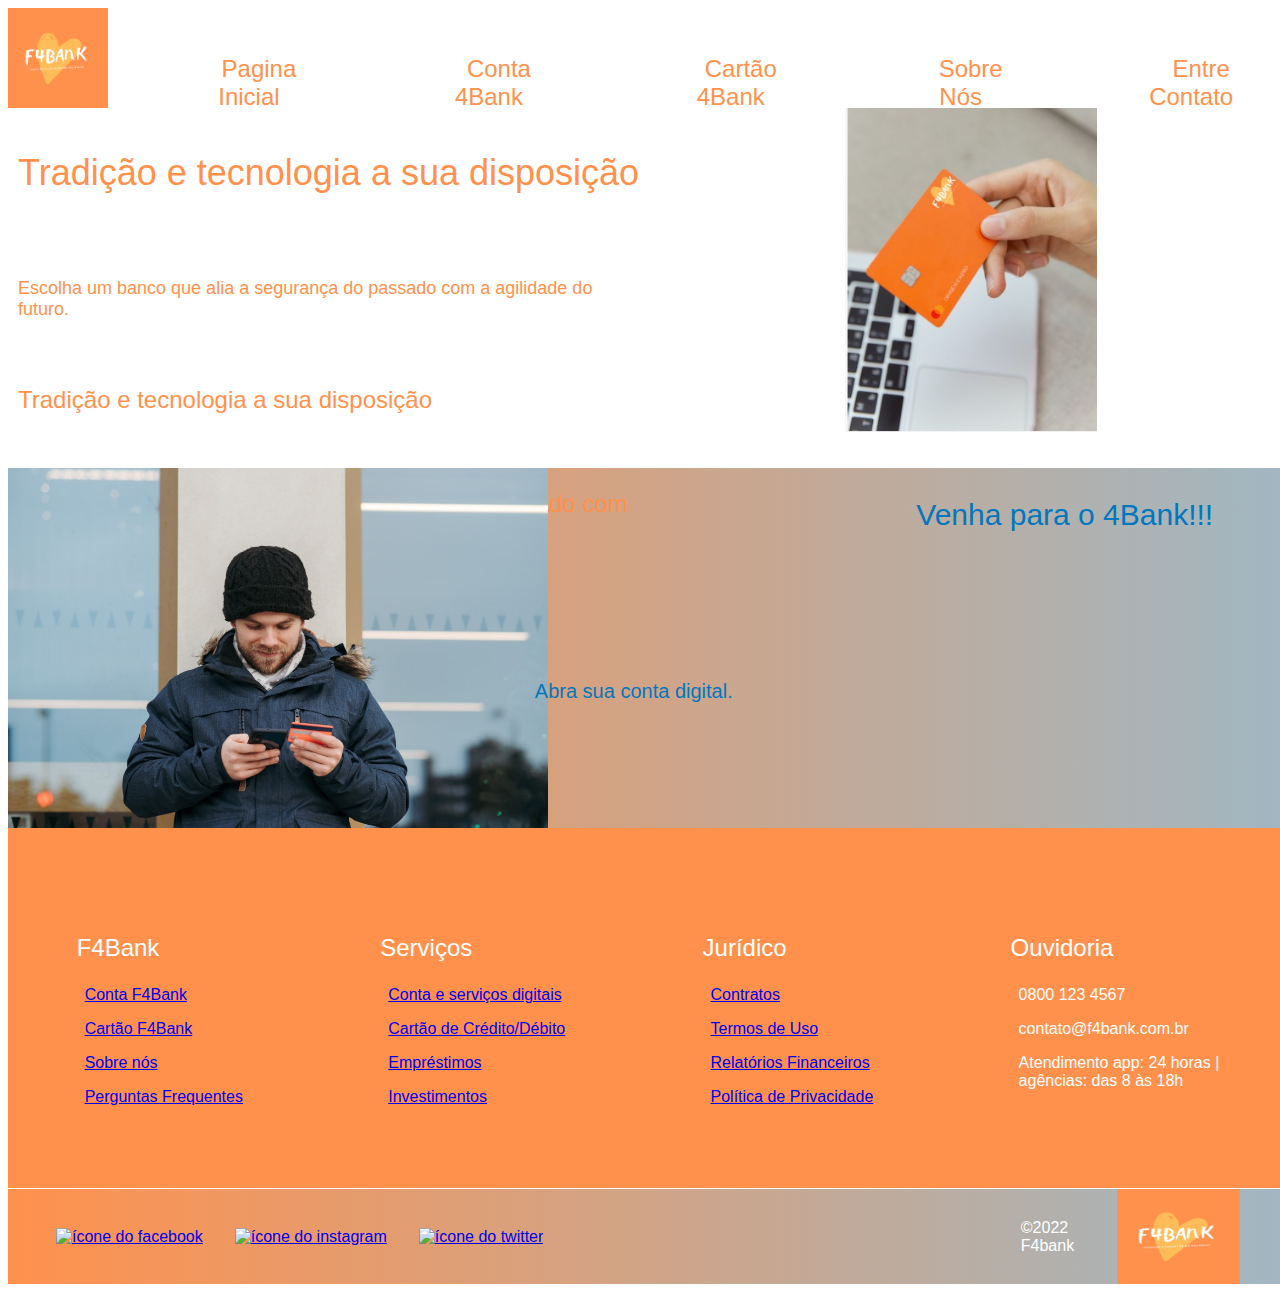
==== INDEX/index.html @ 4042003f "Update index.html" ====
<!DOCTYPE html>
<html lang="en">

<head>
    <meta charset="UTF-8">
    <meta http-equiv="X-UA-Compatible" content="IE=edge">
    <meta name="viewport" content="width=device-width, initial-scale=1.0">
    <title>4Bank - O banco tradicional mais moderno do Brasil!!! </title>
    <link rel="stylesheet" href="style-index.css">
</head>

<body>
    <header class="menu-topo">
        <div class="fundo">
            <div class="logo">
                <img src="./imagens/f4bank.png" alt="Logo 4Bank">
            </div>

            <div class="menu-superior">
                <ul class="menu-superior">
                    <li class="menu2"><a href="#">Pagina Inicial</a></li>
                    <li class="menu2"><a href="#">Conta 4Bank</a></li>
                    <li class="menu2"><a href="#">Cartão 4Bank</a></li>
                    <li class="menu2"><a href="/sobreNos.html">Sobre Nós</a></li>
                    <li class="menu2"><a href="#">Entre Contato</a></li>

            <div class="Menu">
                <ul>
                    <li><a href="#">Pagina Inicial</a></li>
                    <li><a href="#">Conta 4Bank</a></li>
                    <li><a href="#">Cartão 4Bank</a></li>
                    <li><a href="/SOBRE/sobreNos.html">Sobre Nós</a></li>
                    <li><a href="#">Entre Contato</a></li>

                </ul>
            </div>
    </header>

    <section class="secao1">

        <div class="descrição">

            <h1 class="tradicao">Tradição e tecnologia a sua disposição</h1>
            <h2 class="escolha">Escolha um banco que alia a segurança do passado com a agilidade do futuro.</h2>


            <h1>Tradição e tecnologia a sua disposição</h1>
            <h2>Escolha um banco que alia a segurança do passado com <br>
                a agilidade do futuro. <br>
                Venha para o 4Bank!!!</h2>


        </div>
        <div class="card">
            <img src="./imagens/cartão2.jpeg" alt="logo">
        </div>




    </section>

    <section class="secao2">
        <div class="imagem">
            <img src="./imagens/homem1.jpeg" alt="Abra sua conta conosco">
        </div>
        <div class="secao2-direita">
            <h2 class="venha">Venha para o 4Bank!!!</h2>
            <a class="abra-conta" href="#">Abra sua conta digital.</a>
        </div>


    </section>

    <footer>
        <section class="rodape">
            <ul class="rodape-lista">
                <h3 class="lista-titulo">F4Bank</h3>
                <li><a href="#">Conta F4Bank</a></li>
                <li><a href="#">Cartão F4Bank</a></li>
                <li><a href="#">Sobre nós</a></li>
                <li><a href="#">Perguntas Frequentes</a></li>
            </ul>
            <ul class="rodape-lista">
                <h3 class="lista-titulo">Serviços</h3>
                <li><a href="#">Conta e serviços digitais</a></li>
                <li><a href="#">Cartão de Crédito/Débito</a></li>
                <li><a href="#">Empréstimos</a></li>
                <li><a href="#">Investimentos</a></li>
            </ul>
            <ul class="rodape-lista">
                <h3 class="lista-titulo">Jurídico</h3>
                <li><a href="#">Contratos</a></li>
                <li><a href="#">Termos de Uso</a></li>
                <li><a href="#">Relatórios Financeiros</a></li>
                <li><a href="#">Política de Privacidade</a></li>
            </ul>
            <ul class="rodape-lista">
                <h3 class="lista-titulo">Ouvidoria</h3>
                <li>0800 123 4567</li>
                <li>contato@f4bank.com.br</li>
                <li>Atendimento app: 24 horas |<br> agências: das 8 às 18h</li>
                <li></li>
            </ul>
        </section>
        <section>
            <div class="rodape2">
                <div class="redes-sociais">
                    <a href="https://www.facebook.com"><img src="#"  alt="ícone do facebook" class="redes-sociais-icon"></a>
                    <a href="https://www.instagram.com"><img src="#" alt="ícone do instagram" class="redes-sociais-icon"></a>
                    <a href="https://twitter.com"><img src="#" width="32" height="20"
                            alt="ícone do twitter" class="redes-sociais-icon"></a>
                </div>
                <p>&copy;2022 F4bank</p>
                <img src="/img/f4bank.png" alt="logo do f4bank" id="f4bank-logo">
            </div>
        </section>
    </footer>
</body>

</html>
---- INDEX/style-index.css ----
* {
    box-sizing: border-box;
    border: 0px;
    font-weight: inherit;
    outline: 0px;
    padding: 0px;
    font-family: Graphik-Regular, "Gotham SSm A", "Gotham SSm B", "Helvetica Neue", Helvetica, Arial, sans-serif !important;
}

.fundo {
    display: flex;
    width: 100vw;
    height: 100px;
}

.logo {
    display: flex;
    width: 100px;
    height: 100px;
}


ul.menu-superior {
    display: flex;
    width: 100vw;
    height: 100px;
    margin: 25px;
    padding: 0;
    text-align: center;
    align-items: center;
}

.menu-superior {
    display: flex;
}

li.menu2 {
    display: flex;
    list-style: armenian;
    margin: 10px;
    display: inline;
    font-size: 1.5rem;
    align-items: center;
    padding: 0px 34px;

}

li.menu2 a {
    padding: 5px 10px;
    margin: 0;
    text-decoration: none;
    color: #ff914d;

}

li.menu2 a:hover {

    color: #0277bd;

}

.secao1 {
    display: flex;
    background-color: white;
    width: 100vw;
    height: 40vh;

}


.descricao {
    display: flex;
    color: #ff914d;
    margin: 20px;
    width: 90%;

}

h1 {
    display: flex;
    color: #ff914d;
    font-size: 1.5rem;
    margin-left: 10px;
    padding-bottom: 30px;
    padding-top: 20px;
}

.tradicao{

    font-size: 36px;
}

h2 {
    display: flex;
    color: #ff914d;
    display: flex;
    margin: 0 10px;
    padding-top: 30px;
    padding-bottom: 30px;
}

.card {
    display: flex;
    width: 50%;
    height: 90%;
    background-color: white;
    justify-self: end;
    align-content: space-around;
    justify-content: space-around;

}

.secao2 {
    display: flex;
    background-color: #ff914d;
    background-image: linear-gradient(to right, #ff914d, #a1b7c2);
    width: 100vw;
    height: 40vh;
    flex-direction: row;

}

.imagem {

    display: flex;
    margin: 0px;
    width: 50vh;
    height: 40vh;
}

.escolha{
    font-size: 18px;
}

.venha {
    color: #0277bd;
    font-size: 30px;
    width: 70vw;
    height: 11vh;
    display: flex;
    margin: 0px 13px;
    margin: 0px 0% 0 0;
    justify-content: flex-end;

}

.secao2-direita {
    color: #0277bd;
    width: 59vw;
    height: 10vh;
    display: flex;
    margin: 0 10px;
    margin: 0 20% 0 0;
    font-size: 2.0rem;
    justify-content: flex-end;
    flex-direction: row;
    flex-wrap: wrap;
}

.abra-conta {
    display: flex;
    font-size: 20px;
    margin-top: 15%;
    width: 53vw;
    color: #0277bd;
    text-decoration: double;
    justify-content: flex-start;

}

.menu-inferior {
    display: flex;
    background-color: black;
    width: 100vw;
    height: 10vh;
    justify-content: space-around;
}

.rodape {
    display: flex;
    width: 100vw;
    justify-content: space-around;
    height: 40vh;
    align-items: center;
    background-color: #ff914d;
    color: #ffffff;
}

.rodape-lista {
    text-decoration: none;
    list-style-type: none;
}

.lista-titulo {
    font-size: 1.5rem;
}

.rodape-lista li {
    margin-top: 1rem;
    padding-left: 0.5rem;
}

.rodape-lista a:hover,
.rodape-lista a:focus {
    color: black;
}

.rodape2 {
    display: flex;
    height: 6rem;
    justify-content: space-around;
    align-items: center;
    padding: 0 2rem;
    background-color: #ff914d;
    color: #ffffff;
    border-top: 1px solid #ffffff;
    background-image: linear-gradient(to right, #ff914d, #a1b7c2);
    width: 100vw;
}

.redes-sociais {
    display: flex;
    width: 100vw;
}

.rodape2 img {
    width: 3rem;
    height: 100%;
    margin: 0 1rem;
    width: 100vw;
    
}

#f4bank-logo {
    height: 100%;
    width: 10rem;
    justify-self: flex-end;
}

@media screen and (max-width: 480px) {
    .rodape {
        flex-direction: column;
        height: auto;
        align-items: flex-start;
        padding: 1rem 0;
        font-size: 1.4rem;
    }

    .rodape-lista {
        padding: 1rem 2rem;
        width: 100%;
    }

    .rodape2 {
        padding: 0;
    }

    .rodape2 img {
        width: 2rem;
    }

    .rodape2 p {
        text-align: center;
    }

    #f4bank-logo {
        order: -1;
        margin: 0;
        width: 6rem;
    }

    .redes-sociais {
        height: 100%;
    }
}
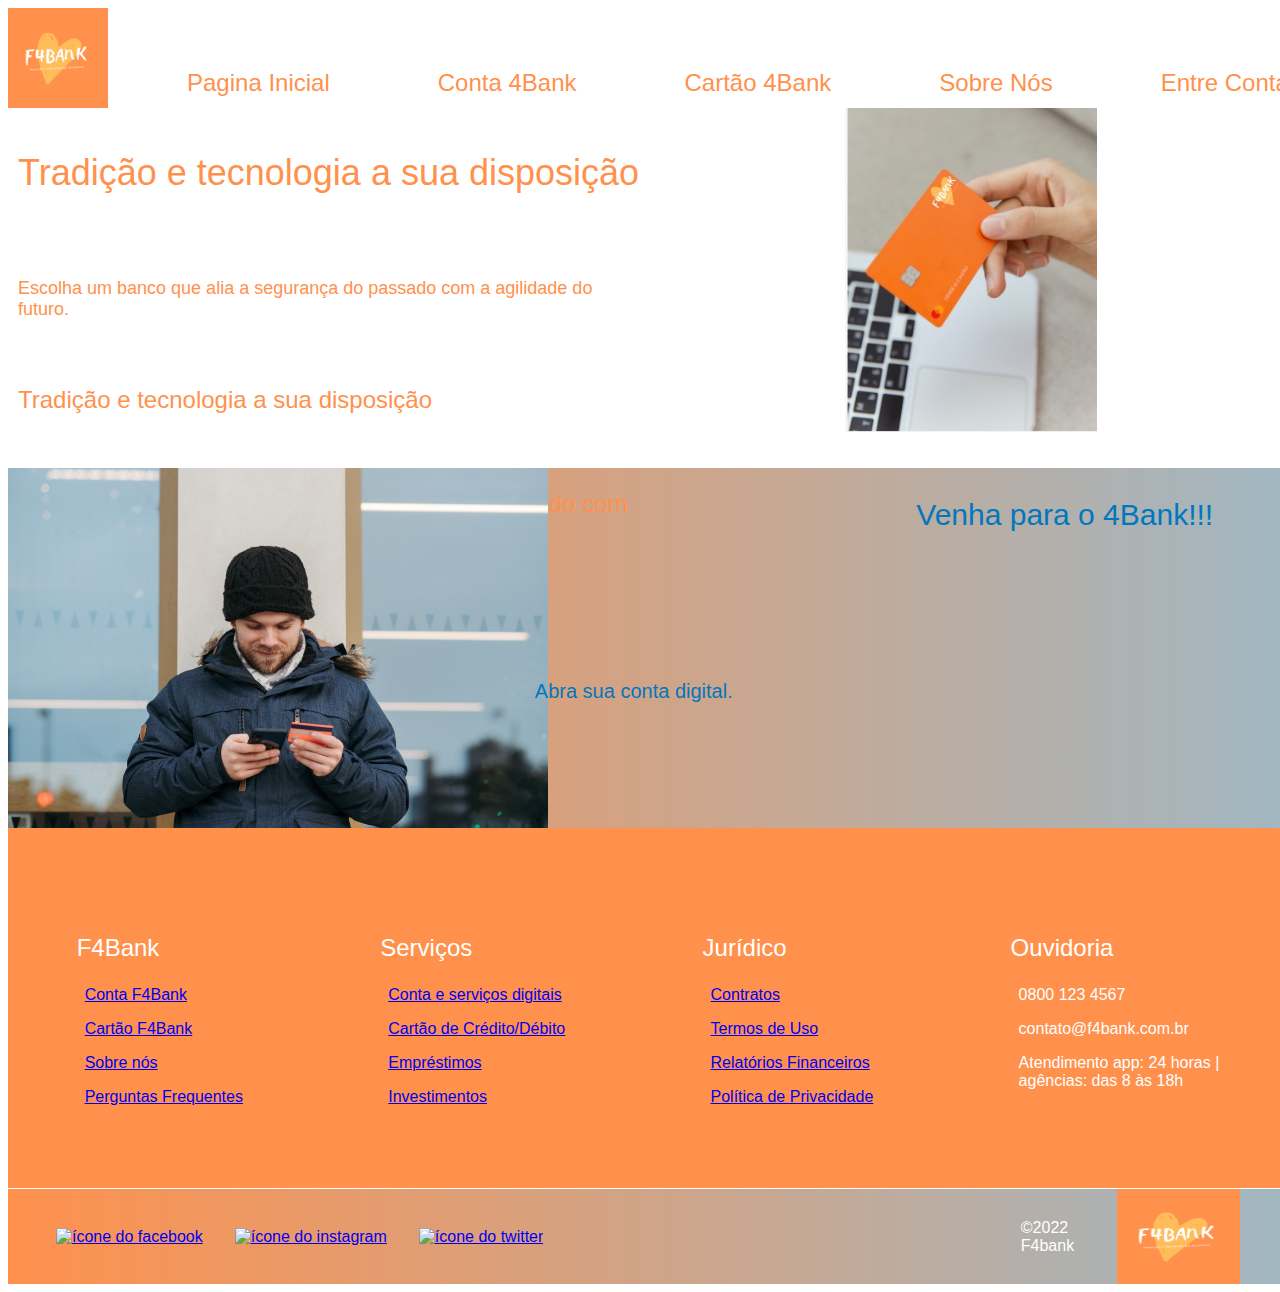
==== commit 887b1504: "Consertando bugs da página sobre" ====
--- a/INDEX/index.html
+++ b/INDEX/index.html
@@ -6,7 +6,7 @@
     <meta http-equiv="X-UA-Compatible" content="IE=edge">
     <meta name="viewport" content="width=device-width, initial-scale=1.0">
     <title>4Bank - O banco tradicional mais moderno do Brasil!!! </title>
-    <link rel="stylesheet" href="style-index.css">
+    <link rel="stylesheet" href="/INDEX/style-index.css">
 </head>
 
 <body>
@@ -15,23 +15,13 @@
             <div class="logo">
                 <img src="./imagens/f4bank.png" alt="Logo 4Bank">
             </div>
-
             <div class="menu-superior">
                 <ul class="menu-superior">
                     <li class="menu2"><a href="#">Pagina Inicial</a></li>
                     <li class="menu2"><a href="#">Conta 4Bank</a></li>
                     <li class="menu2"><a href="#">Cartão 4Bank</a></li>
-                    <li class="menu2"><a href="/sobreNos.html">Sobre Nós</a></li>
+                    <li class="menu2"><a href="/SOBRE/sobreNos.html">Sobre Nós</a></li>
                     <li class="menu2"><a href="#">Entre Contato</a></li>
-
-            <div class="Menu">
-                <ul>
-                    <li><a href="#">Pagina Inicial</a></li>
-                    <li><a href="#">Conta 4Bank</a></li>
-                    <li><a href="#">Cartão 4Bank</a></li>
-                    <li><a href="/SOBRE/sobreNos.html">Sobre Nós</a></li>
-                    <li><a href="#">Entre Contato</a></li>
-
                 </ul>
             </div>
     </header>
@@ -48,7 +38,6 @@
             <h2>Escolha um banco que alia a segurança do passado com <br>
                 a agilidade do futuro. <br>
                 Venha para o 4Bank!!!</h2>
-
 
         </div>
         <div class="card">
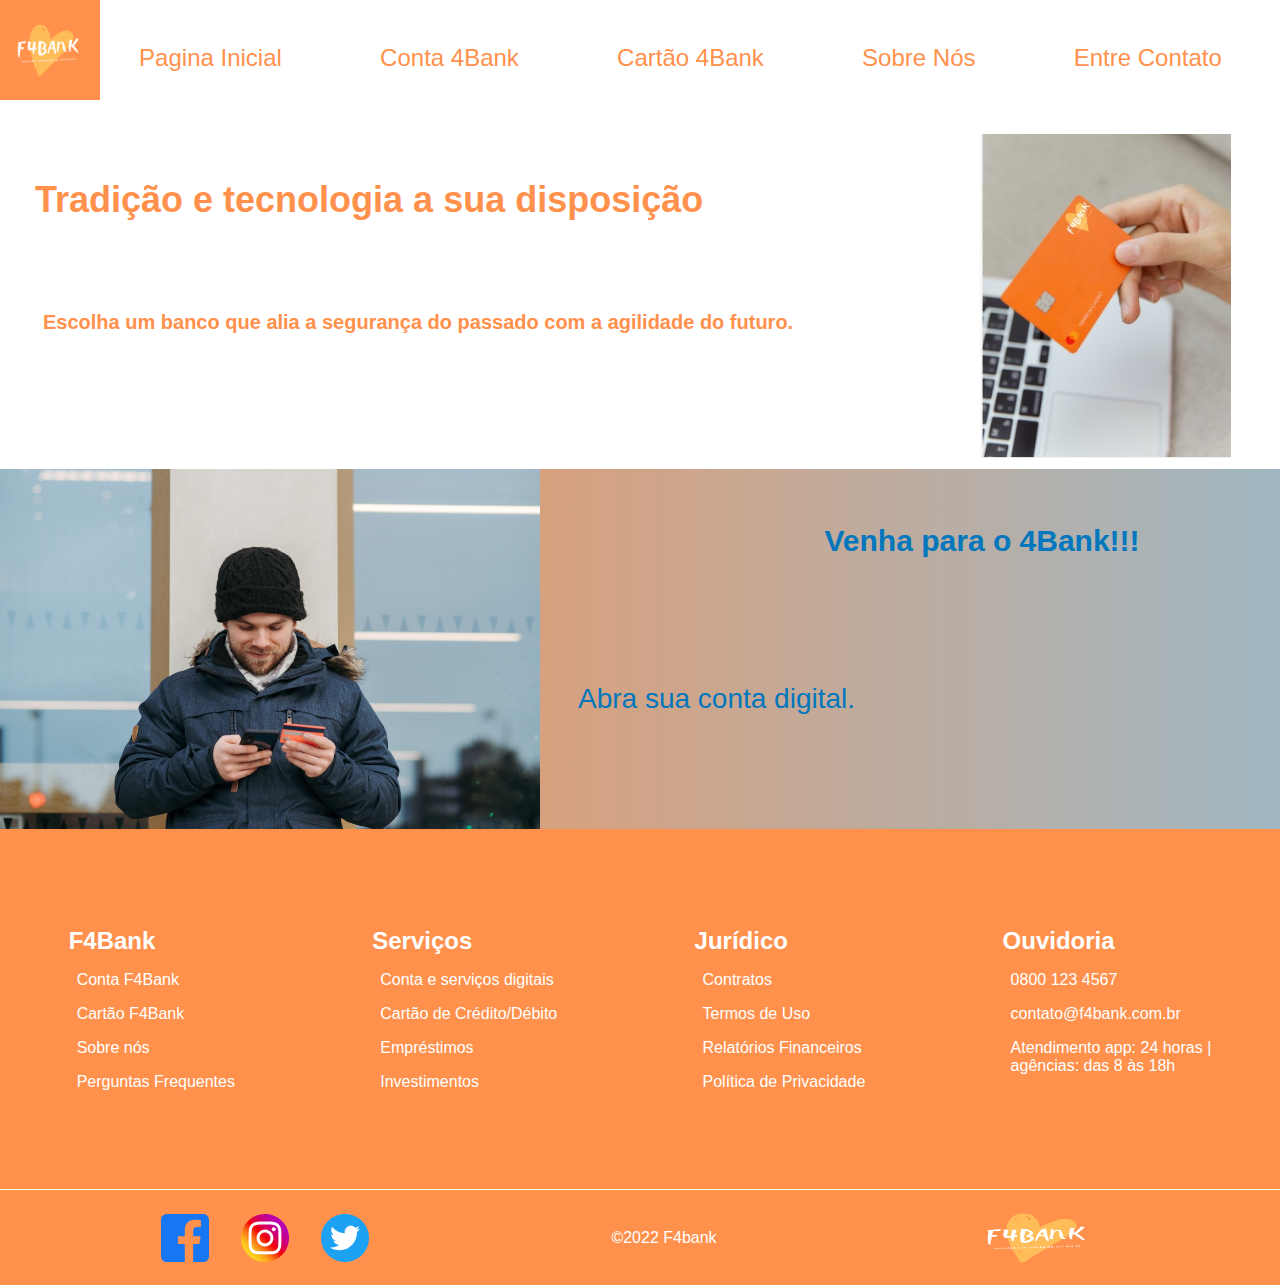
==== commit 15844e74: "Index finalizado com o header definitivo, bem como a responsividade para celulares" ====
--- a/INDEX/index.html
+++ b/INDEX/index.html
@@ -7,23 +7,21 @@
     <meta name="viewport" content="width=device-width, initial-scale=1.0">
     <title>4Bank - O banco tradicional mais moderno do Brasil!!! </title>
     <link rel="stylesheet" href="/INDEX/style-index.css">
+    <link rel="shortcut icon" href="/Imagens/f4bank.png" type="image/x-icon">
 </head>
 
 <body>
-    <header class="menu-topo">
-        <div class="fundo">
-            <div class="logo">
-                <img src="./imagens/f4bank.png" alt="Logo 4Bank">
-            </div>
-            <div class="menu-superior">
-                <ul class="menu-superior">
-                    <li class="menu2"><a href="#">Pagina Inicial</a></li>
-                    <li class="menu2"><a href="#">Conta 4Bank</a></li>
-                    <li class="menu2"><a href="#">Cartão 4Bank</a></li>
-                    <li class="menu2"><a href="/SOBRE/sobreNos.html">Sobre Nós</a></li>
-                    <li class="menu2"><a href="#">Entre Contato</a></li>
-                </ul>
-            </div>
+    <header>
+        <img src="./imagens/f4bank.png" alt="Logo 4Bank" >
+        <div class="logo">
+            <ul class="menu-superior">
+                <li class="menu2"><a href="#">Pagina Inicial</a></li>
+                <li class="menu2"><a href="#">Conta 4Bank</a></li>
+                <li class="menu2"><a href="#">Cartão 4Bank</a></li>
+                <li class="menu2"><a href="/SOBRE/sobreNos.html">Sobre Nós</a></li>
+                <li class="menu2"><a href="#">Entre Contato</a></li>
+            </ul>
+        </div>
     </header>
 
     <section class="secao1">
@@ -33,11 +31,6 @@
             <h1 class="tradicao">Tradição e tecnologia a sua disposição</h1>
             <h2 class="escolha">Escolha um banco que alia a segurança do passado com a agilidade do futuro.</h2>
 
-
-            <h1>Tradição e tecnologia a sua disposição</h1>
-            <h2>Escolha um banco que alia a segurança do passado com <br>
-                a agilidade do futuro. <br>
-                Venha para o 4Bank!!!</h2>
 
         </div>
         <div class="card">
@@ -95,16 +88,18 @@
         <section>
             <div class="rodape2">
                 <div class="redes-sociais">
-                    <a href="https://www.facebook.com"><img src="#"  alt="ícone do facebook" class="redes-sociais-icon"></a>
-                    <a href="https://www.instagram.com"><img src="#" alt="ícone do instagram" class="redes-sociais-icon"></a>
-                    <a href="https://twitter.com"><img src="#" width="32" height="20"
+                    <a href="https://www.facebook.com"><img src="/SOBRE/img/face-icon.svg" alt="ícone do facebook"
+                            class="redes-sociais-icon"></a>
+                    <a href="https://www.instagram.com"><img src="/SOBRE/img/insta-icon.svg" alt="ícone do instagram"
+                            class="redes-sociais-icon"></a>
+                    <a href="https://twitter.com"><img src="/SOBRE/img/twitter-icon.svg" width="32" height="20"
                             alt="ícone do twitter" class="redes-sociais-icon"></a>
                 </div>
                 <p>&copy;2022 F4bank</p>
-                <img src="/img/f4bank.png" alt="logo do f4bank" id="f4bank-logo">
+                <img src="/SOBRE/img/f4bank.png" alt="logo do f4bank" id="f4bank-logo">
             </div>
         </section>
     </footer>
 </body>
 
-</html>
+</html>--- a/INDEX/style-index.css
+++ b/INDEX/style-index.css
@@ -1,37 +1,44 @@
 * {
+    padding: 0;
+    margin: 0;
     box-sizing: border-box;
-    border: 0px;
-    font-weight: inherit;
-    outline: 0px;
-    padding: 0px;
+    text-decoration: none;
     font-family: Graphik-Regular, "Gotham SSm A", "Gotham SSm B", "Helvetica Neue", Helvetica, Arial, sans-serif !important;
-}
-
-.fundo {
-    display: flex;
-    width: 100vw;
-    height: 100px;
-}
-
-.logo {
-    display: flex;
+
+}
+
+.menu-topo {
+    width: 100vw;
+    height: 20vh;
+    margin: 0 0 0 0;
+}
+
+header > img{
     width: 100px;
     height: 100px;
 }
 
+.logo {
+    display: flex;
+    width: 100vw;
+    height: 20%;
+    margin-top: 5px;
+    justify-content: center;
+}
+
 
 ul.menu-superior {
     display: flex;
-    width: 100vw;
-    height: 100px;
-    margin: 25px;
+    flex-grow: 1;
+    width: 100vw;
+    height: 100%;
+    margin: -75px 9px 0 90px;
     padding: 0;
-    text-align: center;
-    align-items: center;
-}
-
-.menu-superior {
-    display: flex;
+    text-align: start;
+    align-items: flex-end;
+    justify-content: space-around;
+    padding-inline-start: 0;
+    font-size: 12px;
 }
 
 li.menu2 {
@@ -41,7 +48,8 @@
     display: inline;
     font-size: 1.5rem;
     align-items: center;
-    padding: 0px 34px;
+    padding: 0;
+
 
 }
 
@@ -79,23 +87,21 @@
 h1 {
     display: flex;
     color: #ff914d;
-    font-size: 1.5rem;
-    margin-left: 10px;
+    margin-left: 35px;
+    margin-top: 50px;
     padding-bottom: 30px;
     padding-top: 20px;
-}
-
-.tradicao{
-
     font-size: 36px;
-}
+    width: 70vw;
+}
+
 
 h2 {
     display: flex;
     color: #ff914d;
     display: flex;
-    margin: 0 10px;
-    padding-top: 30px;
+    margin: 5px 0 0 43px;
+    padding-top: 55px;
     padding-bottom: 30px;
 }
 
@@ -103,6 +109,7 @@
     display: flex;
     width: 50%;
     height: 90%;
+    margin-top: 25px;
     background-color: white;
     justify-self: end;
     align-content: space-around;
@@ -128,43 +135,39 @@
     height: 40vh;
 }
 
-.escolha{
-    font-size: 18px;
+.escolha {
+    font-size: 20px;
 }
 
 .venha {
     color: #0277bd;
     font-size: 30px;
-    width: 70vw;
+    width: 50%;
     height: 11vh;
     display: flex;
-    margin: 0px 13px;
-    margin: 0px 0% 0 0;
+    margin: 0 0 0 30%;
     justify-content: flex-end;
 
 }
 
 .secao2-direita {
     color: #0277bd;
-    width: 59vw;
-    height: 10vh;
-    display: flex;
-    margin: 0 10px;
-    margin: 0 20% 0 0;
-    font-size: 2.0rem;
-    justify-content: flex-end;
+    display: flex;
+    margin-left: 10%;
+    justify-content: flex-start;
     flex-direction: row;
     flex-wrap: wrap;
 }
 
 .abra-conta {
     display: flex;
-    font-size: 20px;
+    font-size: 28px;
     margin-top: 15%;
     width: 53vw;
     color: #0277bd;
     text-decoration: double;
     justify-content: flex-start;
+    margin: 0 0 0 0;
 
 }
 
@@ -178,13 +181,19 @@
 
 .rodape {
     display: flex;
-    width: 100vw;
+    width: 100%;
     justify-content: space-around;
     height: 40vh;
     align-items: center;
     background-color: #ff914d;
     color: #ffffff;
 }
+
+.rodape a {
+    color: inherit;
+}
+
+/* #0277bd Azul*/
 
 .rodape-lista {
     text-decoration: none;
@@ -214,21 +223,16 @@
     background-color: #ff914d;
     color: #ffffff;
     border-top: 1px solid #ffffff;
-    background-image: linear-gradient(to right, #ff914d, #a1b7c2);
-    width: 100vw;
 }
 
 .redes-sociais {
     display: flex;
-    width: 100vw;
 }
 
 .rodape2 img {
     width: 3rem;
     height: 100%;
     margin: 0 1rem;
-    width: 100vw;
-    
 }
 
 #f4bank-logo {
@@ -238,38 +242,213 @@
 }
 
 @media screen and (max-width: 480px) {
-    .rodape {
-        flex-direction: column;
-        height: auto;
-        align-items: flex-start;
-        padding: 1rem 0;
-        font-size: 1.4rem;
-    }
-
-    .rodape-lista {
-        padding: 1rem 2rem;
+
+    .menu-topo {
+        width: 100vw;
+        height: 10vh;
+    }
+    
+    .fundo {
+        display: flex;
         width: 100%;
-    }
-
-    .rodape2 {
+        height: 100%;
+        justify-content: space-around;
+    }
+    header > img {
+        width: 80px;
+        height: 80px;
+    }
+    
+    .logo {
+        display: flex;
+        width: 1px;
+        height: 30%;
+        margin-top: 5px;
+        justify-content: center;
+    }
+    
+    
+    ul.menu-superior {
+        display: flex;
+        align-items: center;
+        margin: -60px 0 0 145px;
+        width: 91%;
+        justify-content: space-between;
+        box-sizing: border-box;
+        text-decoration: none;
+    }
+    
+    li.menu2 {
+        display: flex;
+        margin: 1px;
+        font-size: 0.8rem;
+        align-items: center;
         padding: 0;
-    }
-
-    .rodape2 img {
-        width: 2rem;
-    }
-
-    .rodape2 p {
-        text-align: center;
-    }
-
-    #f4bank-logo {
-        order: -1;
+    
+    
+    }
+    
+    li.menu2 a {
+        padding: 0px 10px;
         margin: 0;
-        width: 6rem;
-    }
-
-    .redes-sociais {
-        height: 100%;
-    }
-}
+        text-decoration: none;
+        color: #ff914d;
+    
+    }
+    
+    li.menu2 a:hover {
+    
+        color: #0277bd;
+    
+    }
+    
+    .secao1 {
+        display: flex;
+        background-color: white;
+        width: 100vw;
+        height: 20vh;
+    
+    }
+    
+    
+    .descricao {
+        display: flex;
+        color: #ff914d;
+        margin: 20px;
+        width: 90%;
+    
+    }
+    
+    h1 {
+        display: flex;
+        color: #ff914d;
+        margin-left: 1%;
+        margin-top: 2%;
+        padding-bottom: 14px;
+        padding-top: 20px;
+        font-size: 1.0rem;
+        width: 70vw;
+    }
+    
+    
+    h2 {
+        display: flex;
+        color: #ff914d;
+        display: flex;
+        margin: 5px 0 0 7px;
+        padding-top: 0px;
+        padding-bottom: 30px;
+       
+    }
+    
+    .card {
+        display: flex;
+        width: 60%;
+        height: 76%;
+        margin-top: 1px;
+        justify-self: end;
+        align-content: space-around;
+        justify-content: space-around;
+        margin-left: -17px;
+    
+    }
+    
+    .secao2 {
+        display: flex;
+        background-color: #ff914d;
+        background-image: linear-gradient(to right, #ff914d, #a1b7c2);
+        width: 100vw;
+        height: 20vh;
+        flex-direction: row;
+    
+    }
+    
+    .imagem {
+    
+        display: flex;
+        margin: 0px;
+        width: 40%;
+        height: 85%;
+    }
+    
+    .escolha {
+        font-size: 0.7rem;
+    }
+    
+    .venha {
+        color: #0277bd;
+        font-size: 1rem;
+        width: 101%;
+        height: 8vh;
+        display: flex;
+        margin: 0 0 0 -25px;
+        justify-content: flex-end;
+        margin-top: 15px;
+    
+    }
+
+      
+    .secao2-direita {
+        color: #0277bd;
+        display: flex;
+        margin-left: 10%;
+        justify-content: flex-start;
+        flex-direction: row;
+        flex-wrap: wrap;
+    }
+    
+    .abra-conta {
+        display: flex;
+        font-size: 18px;
+        width: 53vw;
+        color: #0277bd;
+        text-decoration: double;
+        justify-content: flex-start;
+       
+    
+    }
+    
+    .menu-inferior {
+        display: flex;
+        background-color: black;
+        width: 100vw;
+        height: 10vh;
+        justify-content: space-around;
+    }
+        .rodape {
+            flex-direction: column;
+            height: auto;
+            align-items: flex-start;
+            padding: 1rem 0;
+            font-size: 0.7rem;
+        }
+
+        .rodape-lista {
+            padding: 1rem 2rem;
+            width: 100%;
+        }
+
+        .rodape2 {
+            padding: 0;
+        }
+
+        .rodape2 img {
+            width: 2rem;
+        }
+
+        .rodape2 p {
+            text-align: center;
+        }
+
+        #f4bank-logo {
+            order: -1;
+            margin: 0;
+            width: 6rem;
+        }
+
+        .redes-sociais {
+            height: 100%;
+        }
+    }
+
+   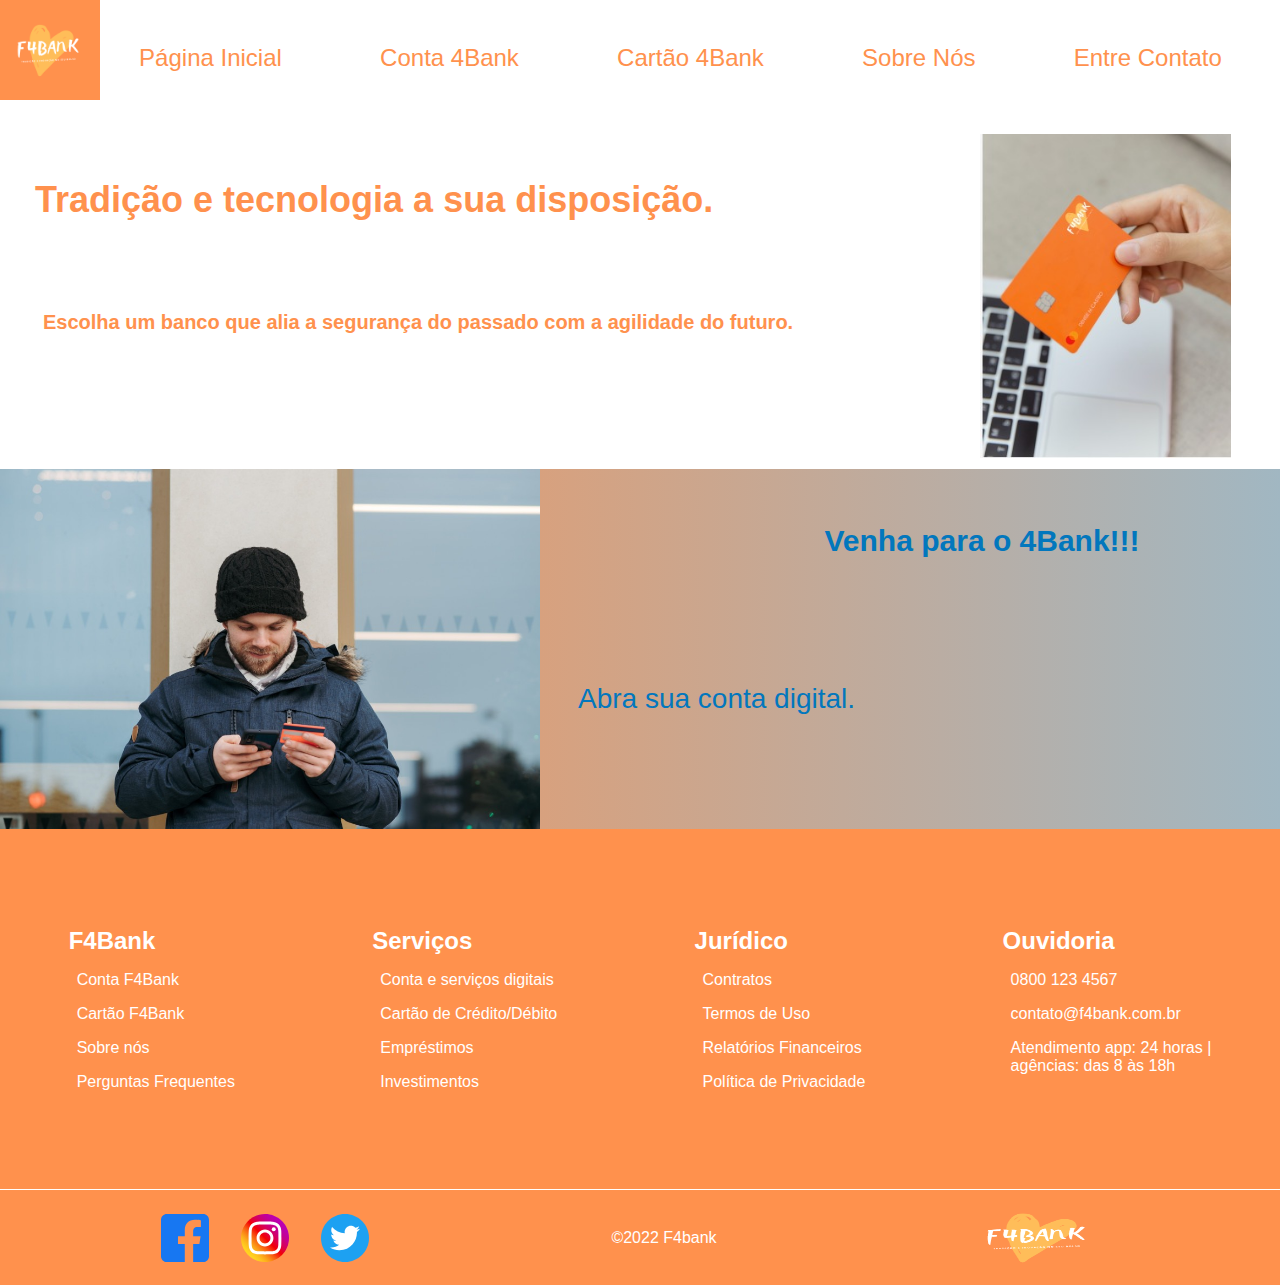
==== commit 592f3389: "CORREÇÃO DO TEXTO DO HEADER E NO ESTILO DO ROVER DO FOOTER" ====
--- a/INDEX/index.html
+++ b/INDEX/index.html
@@ -15,7 +15,7 @@
         <img src="./imagens/f4bank.png" alt="Logo 4Bank" >
         <div class="logo">
             <ul class="menu-superior">
-                <li class="menu2"><a href="#">Pagina Inicial</a></li>
+                <li class="menu2"><a href="#">Página Inicial</a></li>
                 <li class="menu2"><a href="#">Conta 4Bank</a></li>
                 <li class="menu2"><a href="#">Cartão 4Bank</a></li>
                 <li class="menu2"><a href="/SOBRE/sobreNos.html">Sobre Nós</a></li>
@@ -24,11 +24,12 @@
         </div>
     </header>
 
+
     <section class="secao1">
 
         <div class="descrição">
 
-            <h1 class="tradicao">Tradição e tecnologia a sua disposição</h1>
+            <h1 class="tradicao">Tradição e tecnologia a sua disposição.</h1>
             <h2 class="escolha">Escolha um banco que alia a segurança do passado com a agilidade do futuro.</h2>
 
 
--- a/INDEX/style-index.css
+++ b/INDEX/style-index.css
@@ -66,6 +66,7 @@
     color: #0277bd;
 
 }
+/* O ESTILO DO HEADER É ATÉ A LINHA DE CIMA*/
 
 .secao1 {
     display: flex;
@@ -211,7 +212,7 @@
 
 .rodape-lista a:hover,
 .rodape-lista a:focus {
-    color: black;
+    color: #0277bd;
 }
 
 .rodape2 {
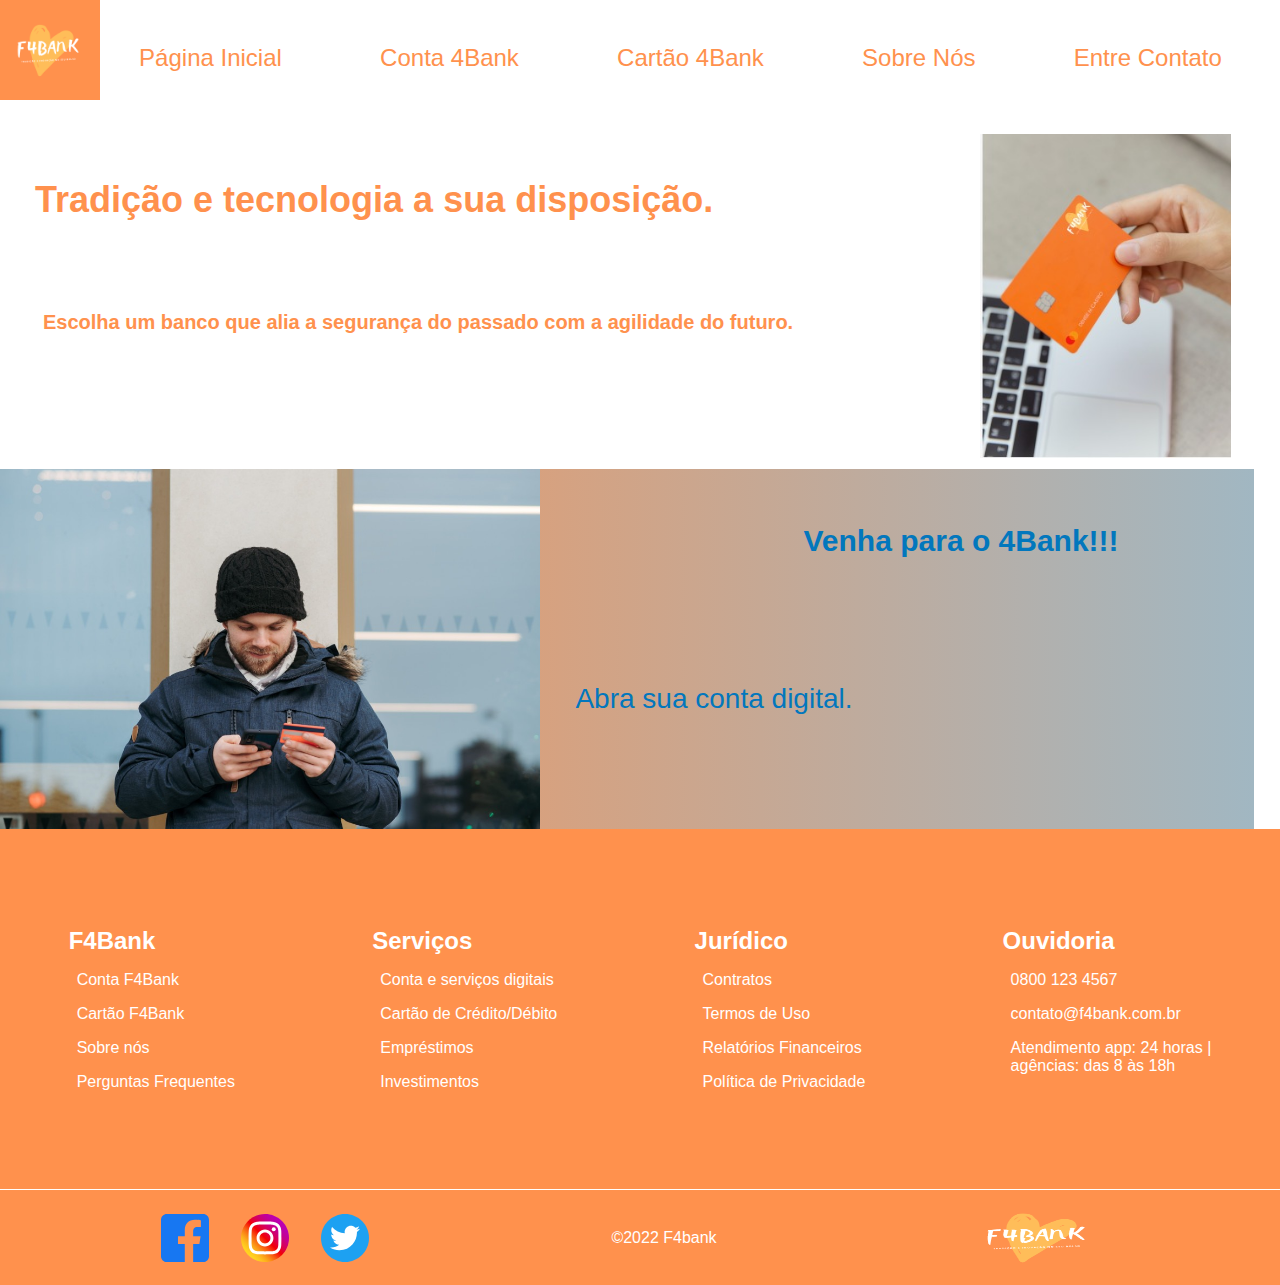
==== commit 05819127: "Pequenos ajustes nos arquivos index e produtos referente ao header" ====
--- a/INDEX/index.html
+++ b/INDEX/index.html
@@ -15,9 +15,9 @@
         <img src="./imagens/f4bank.png" alt="Logo 4Bank" >
         <div class="logo">
             <ul class="menu-superior">
-                <li class="menu2"><a href="#">Página Inicial</a></li>
-                <li class="menu2"><a href="#">Conta 4Bank</a></li>
-                <li class="menu2"><a href="#">Cartão 4Bank</a></li>
+                <li class="menu2"><a href="/INDEX/index.html">Página Inicial</a></li>
+                <li class="menu2"><a href="/Pag-Produtos/Produtos.html">Conta 4Bank</a></li>
+                <li class="menu2"><a href="/Pag-Produtos/Produtos.html">Cartão 4Bank</a></li>
                 <li class="menu2"><a href="/SOBRE/sobreNos.html">Sobre Nós</a></li>
                 <li class="menu2"><a href="#">Entre Contato</a></li>
             </ul>
@@ -49,7 +49,7 @@
         </div>
         <div class="secao2-direita">
             <h2 class="venha">Venha para o 4Bank!!!</h2>
-            <a class="abra-conta" href="#">Abra sua conta digital.</a>
+            <a class="abra-conta" href="/Pag-Produtos/Produtos.html">Abra sua conta digital.</a>
         </div>
 
 
--- a/INDEX/style-index.css
+++ b/INDEX/style-index.css
@@ -122,7 +122,7 @@
     display: flex;
     background-color: #ff914d;
     background-image: linear-gradient(to right, #ff914d, #a1b7c2);
-    width: 100vw;
+    width: 98vw;
     height: 40vh;
     flex-direction: row;
 
